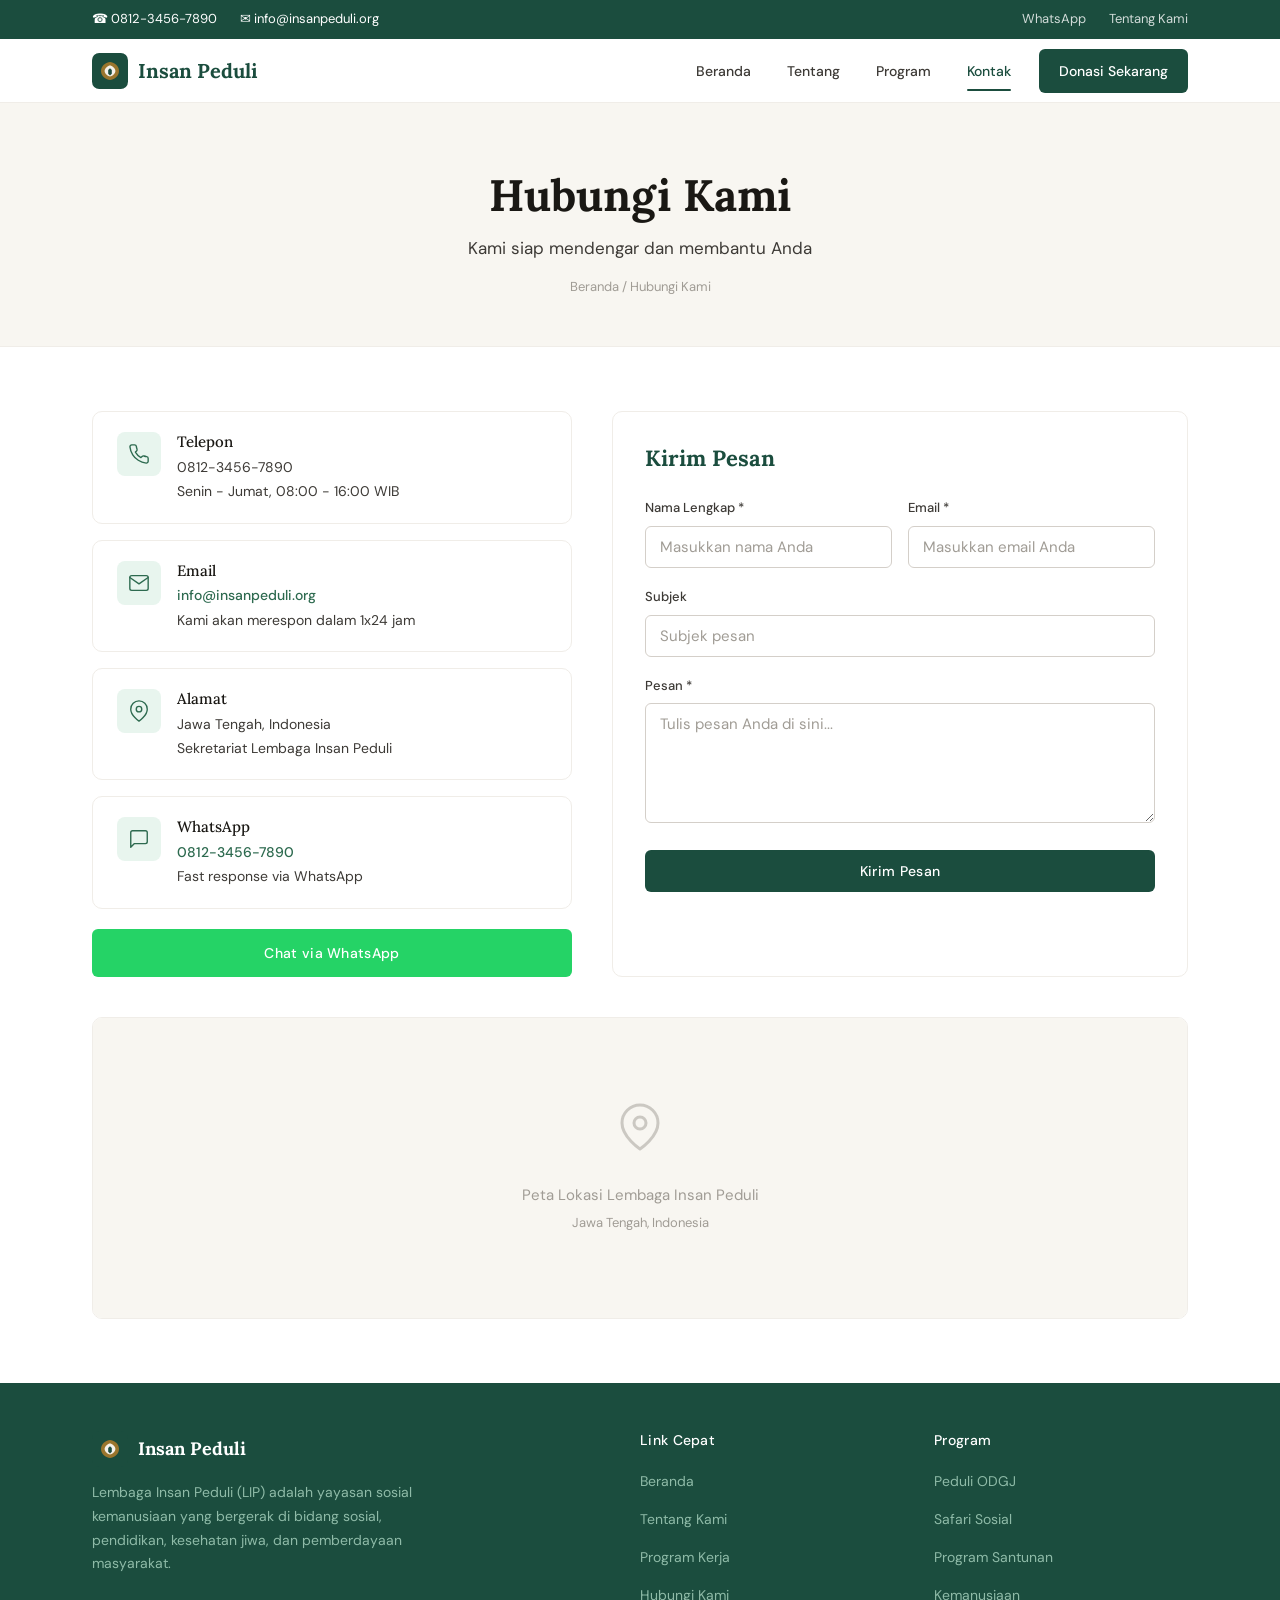
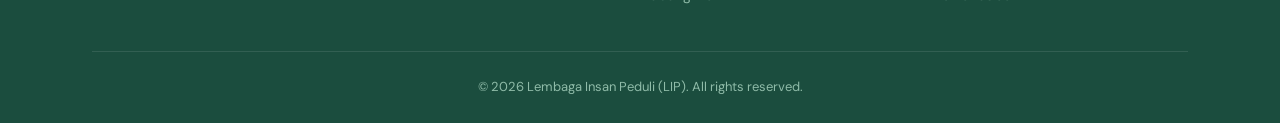
==== kontak.html @ aee99788 "first commit" ====
<!DOCTYPE html>
<html lang="id">
<head>
  <meta charset="UTF-8">
  <meta name="viewport" content="width=device-width, initial-scale=1.0">
  <meta name="description" content="Hubungi Lembaga Insan Peduli - Informasi kontak, alamat, dan form pesan">
  <title>Hubungi Kami | Lembaga Insan Peduli</title>
  <link rel="stylesheet" href="css/style.css">
</head>
<body>

  <div class="top-bar">
    <div class="container">
      <div class="top-bar-left">
        <span>&#9742; 0812-3456-7890</span>
        <span>&#9993; info@insanpeduli.org</span>
      </div>
      <div>
        <a href="https://wa.me/6281234567890" target="_blank">WhatsApp</a>
        <a href="tentang.html">Tentang Kami</a>
      </div>
    </div>
  </div>

  <header class="header">
    <div class="container">
      <a href="index.html" class="logo">
        <svg width="36" height="36" viewBox="0 0 40 40" fill="none">
          <rect width="40" height="40" rx="8" fill="#1B4D3E"/>
          <path d="M20 10C16 10 10 14 10 20C10 26 16 30 20 30C24 30 30 26 30 20C30 14 24 10 20 10Z" fill="#B07D2A" opacity="0.85"/>
          <path d="M20 14C18 14 14 17 14 20C14 23 18 26 20 26C22 26 26 23 26 20C26 17 22 14 20 14Z" fill="#FFFFFF" opacity="0.9"/>
          <path d="M18 19L20 17L22 19V23L20 25L18 23V19Z" fill="#1B4D3E"/>
        </svg>
        Insan Peduli
      </a>

      <button class="hamburger" aria-label="Menu navigasi">
        <span></span><span></span><span></span>
      </button>

      <nav class="nav">
        <a href="index.html">Beranda</a>
        <a href="tentang.html">Tentang</a>
        <a href="program.html">Program</a>
        <a href="kontak.html" class="active">Kontak</a>
        <a href="https://wa.me/6281234567890" target="_blank" class="btn-donate-nav btn-donate" data-phone="6281234567890">Donasi Sekarang</a>
      </nav>
    </div>
  </header>

  <section class="page-hero">
    <div class="container">
      <h1>Hubungi Kami</h1>
      <p>Kami siap mendengar dan membantu Anda</p>
      <div class="breadcrumb">
        <a href="index.html">Beranda</a> / Hubungi Kami
      </div>
    </div>
  </section>

  <section class="section">
    <div class="container">
      <div class="contact-grid">
        <div class="contact-info-cards fade-in">
          <div class="contact-info-item">
            <div class="ci-icon">
              <svg width="22" height="22" viewBox="0 0 24 24" stroke="#2D6A4F" stroke-width="1.5" fill="none" stroke-linecap="round" stroke-linejoin="round">
                <path d="M22 16.92v3a2 2 0 01-2.18 2 19.79 19.79 0 01-8.63-3.07 19.5 19.5 0 01-6-6 19.79 19.79 0 01-3.07-8.67A2 2 0 014.11 2h3a2 2 0 012 1.72 12.84 12.84 0 00.7 2.81 2 2 0 01-.45 2.11L8.09 9.91a16 16 0 006 6l1.27-1.27a2 2 0 012.11-.45 12.84 12.84 0 002.81.7A2 2 0 0122 16.92z"/>
              </svg>
            </div>
            <div>
              <h4>Telepon</h4>
              <p>0812-3456-7890</p>
              <p class="text-muted" style="margin-top:2px;">Senin - Jumat, 08:00 - 16:00 WIB</p>
            </div>
          </div>
          <div class="contact-info-item">
            <div class="ci-icon">
              <svg width="22" height="22" viewBox="0 0 24 24" stroke="#2D6A4F" stroke-width="1.5" fill="none" stroke-linecap="round" stroke-linejoin="round">
                <path d="M4 4h16c1.1 0 2 .9 2 2v12c0 1.1-.9 2-2 2H4c-1.1 0-2-.9-2-2V6c0-1.1.9-2 2-2z"/>
                <polyline points="22,6 12,13 2,6"/>
              </svg>
            </div>
            <div>
              <h4>Email</h4>
              <p><a href="mailto:info@insanpeduli.org">info@insanpeduli.org</a></p>
              <p class="text-muted" style="margin-top:2px;">Kami akan merespon dalam 1x24 jam</p>
            </div>
          </div>
          <div class="contact-info-item">
            <div class="ci-icon">
              <svg width="22" height="22" viewBox="0 0 24 24" stroke="#2D6A4F" stroke-width="1.5" fill="none" stroke-linecap="round" stroke-linejoin="round">
                <path d="M21 10c0 7-9 13-9 13s-9-6-9-13a9 9 0 0118 0z"/>
                <circle cx="12" cy="10" r="3"/>
              </svg>
            </div>
            <div>
              <h4>Alamat</h4>
              <p>Jawa Tengah, Indonesia</p>
              <p class="text-muted" style="margin-top:2px;">Sekretariat Lembaga Insan Peduli</p>
            </div>
          </div>
          <div class="contact-info-item">
            <div class="ci-icon">
              <svg width="22" height="22" viewBox="0 0 24 24" stroke="#2D6A4F" stroke-width="1.5" fill="none" stroke-linecap="round" stroke-linejoin="round">
                <path d="M21 15a2 2 0 01-2 2H7l-4 4V5a2 2 0 012-2h14a2 2 0 012 2z"/>
              </svg>
            </div>
            <div>
              <h4>WhatsApp</h4>
              <p><a href="https://wa.me/6281234567890" target="_blank">0812-3456-7890</a></p>
              <p class="text-muted" style="margin-top:2px;">Fast response via WhatsApp</p>
            </div>
          </div>
          <div style="margin-top:4px;">
            <a href="https://wa.me/6281234567890" target="_blank" class="btn btn-wa btn-donate" data-phone="6281234567890" style="display:flex;align-items:center;justify-content:center;gap:8px;">
              Chat via WhatsApp
            </a>
          </div>
        </div>

        <div class="contact-form-wrapper fade-in">
          <h3>Kirim Pesan</h3>
          <div class="form-success">Terima kasih! Pesan Anda telah terkirim. Kami akan menghubungi Anda segera.</div>
          <form id="contactForm">
            <div class="form-row">
              <div class="form-group">
                <label for="name">Nama Lengkap *</label>
                <input type="text" id="name" name="name" placeholder="Masukkan nama Anda" required>
              </div>
              <div class="form-group">
                <label for="email">Email *</label>
                <input type="email" id="email" name="email" placeholder="Masukkan email Anda" required>
              </div>
            </div>
            <div class="form-group">
              <label for="subject">Subjek</label>
              <input type="text" id="subject" name="subject" placeholder="Subjek pesan">
            </div>
            <div class="form-group">
              <label for="message">Pesan *</label>
              <textarea id="message" name="message" placeholder="Tulis pesan Anda di sini..." required></textarea>
            </div>
            <button type="submit" class="btn btn-primary" style="display:flex;align-items:center;justify-content:center;gap:8px;width:100%;">Kirim Pesan</button>
          </form>
        </div>
      </div>

      <div class="map-wrapper fade-in">
        <div class="map-placeholder">
          <div class="map-icon">
            <svg width="48" height="48" viewBox="0 0 24 24" stroke="#A09C95" stroke-width="1.5" fill="none" stroke-linecap="round" stroke-linejoin="round">
              <path d="M21 10c0 7-9 13-9 13s-9-6-9-13a9 9 0 0118 0z"/>
              <circle cx="12" cy="10" r="3"/>
            </svg>
          </div>
          <div>Peta Lokasi Lembaga Insan Peduli</div>
          <p class="text-muted" style="margin-top:4px;">Jawa Tengah, Indonesia</p>
        </div>
      </div>
    </div>
  </section>

  <footer class="footer">
    <div class="container">
      <div class="footer-grid">
        <div class="footer-brand">
          <div class="logo">
            <svg width="32" height="32" viewBox="0 0 40 40" fill="none">
              <rect width="40" height="40" rx="8" fill="#1B4D3E"/>
              <path d="M20 10C16 10 10 14 10 20C10 26 16 30 20 30C24 30 30 26 30 20C30 14 24 10 20 10Z" fill="#B07D2A" opacity="0.85"/>
              <path d="M20 14C18 14 14 17 14 20C14 23 18 26 20 26C22 26 26 23 26 20C26 17 22 14 20 14Z" fill="#FFFFFF" opacity="0.9"/>
              <path d="M18 19L20 17L22 19V23L20 25L18 23V19Z" fill="#1B4D3E"/>
            </svg>
            Insan Peduli
          </div>
          <p>Lembaga Insan Peduli (LIP) adalah yayasan sosial kemanusiaan yang bergerak di bidang sosial, pendidikan, kesehatan jiwa, dan pemberdayaan masyarakat.</p>
        </div>
        <div>
          <h4>Link Cepat</h4>
          <ul class="footer-links">
            <li><a href="index.html">Beranda</a></li>
            <li><a href="tentang.html">Tentang Kami</a></li>
            <li><a href="program.html">Program Kerja</a></li>
            <li><a href="kontak.html">Hubungi Kami</a></li>
          </ul>
        </div>
        <div>
          <h4>Program</h4>
          <ul class="footer-links">
            <li><a href="program.html">Peduli ODGJ</a></li>
            <li><a href="program.html#safari">Safari Sosial</a></li>
            <li><a href="program.html#santunan">Program Santunan</a></li>
            <li><a href="program.html#kemanusiaan">Kemanusiaan</a></li>
          </ul>
        </div>
      </div>
      <div class="footer-bottom">
        &copy; <span id="currentYear">2026</span> Lembaga Insan Peduli (LIP). All rights reserved.
      </div>
    </div>
  </footer>

  <script src="js/script.js"></script>
</body>
</html>
---- css/style.css ----
@import url('https://fonts.googleapis.com/css2?family=Lora:wght@400;700&family=DM+Sans:ital,wght@0,400;0,500;1,400&display=swap');

:root {
  --primary: #1B4D3E;
  --primary-hover: #153D31;
  --primary-light: #2D6A4F;
  --secondary: #B07D2A;
  --secondary-bg: #FDF3E0;
  --bg: #FFFFFF;
  --bg-alt: #F8F6F1;
  --border: #F0EDE8;
  --border-input: #D4CFC9;
  --text: #1A1814;
  --text-body: #3D3A36;
  --text-muted: #A09C95;
  --text-footer-muted: #8FBBA8;
  --shadow-hover: 0 4px 16px rgba(0,0,0,0.06);
  --shadow-nav: 0 1px 8px rgba(0,0,0,0.06);
  --radius: 6px;
  --radius-card: 10px;
  --transition: 0.2s ease;
  --font-heading: 'Lora', Georgia, serif;
  --font-body: 'DM Sans', -apple-system, BlinkMacSystemFont, 'Segoe UI', sans-serif;
  --container: 1160px;
}

*, *::before, *::after {
  margin: 0;
  padding: 0;
  box-sizing: border-box;
}

html {
  scroll-behavior: smooth;
}

body {
  font-family: var(--font-body);
  color: var(--text-body);
  background: var(--bg);
  line-height: 1.75;
  -webkit-font-smoothing: antialiased;
}

h1, h2, h3, h4 {
  font-family: var(--font-heading);
  color: var(--text);
  line-height: 1.3;
}

h1 { font-size: clamp(30px, 4vw, 44px); font-weight: 700; color: var(--text); }
h2 { font-size: clamp(24px, 3vw, 30px); font-weight: 700; color: var(--primary); }
h3 { font-size: clamp(17px, 1.6vw, 19px); font-weight: 400; color: var(--text); }
h4 { font-size: 16px; font-weight: 500; color: var(--text); }

p { font-size: 16px; color: var(--text-body); line-height: 1.75; }
small, .text-muted { font-size: 13px; color: var(--text-muted); }

a {
  color: var(--primary-light);
  text-decoration: none;
  transition: color var(--transition);
}
a:hover { color: var(--primary); }

img { max-width: 100%; height: auto; display: block; }

.container {
  width: 100%;
  max-width: var(--container);
  margin: 0 auto;
  padding: 0 32px;
}

.section {
  padding: 64px 0;
}

.section-header {
  text-align: center;
  margin-bottom: 48px;
}

.section-header h2 {
  margin-bottom: 12px;
}

.section-header p {
  max-width: 600px;
  margin: 0 auto;
  font-size: 16px;
  color: var(--text-body);
}

/* ============ TOP BAR ============ */
.top-bar {
  background: var(--primary);
  color: #fff;
  font-size: 13px;
  padding: 8px 0;
}

.top-bar .container {
  display: flex;
  justify-content: space-between;
  align-items: center;
}

.top-bar a {
  color: rgba(255,255,255,0.8);
  margin-left: 20px;
  font-size: 13px;
}

.top-bar a:hover { color: #fff; }

.top-bar .top-bar-left span {
  margin-right: 20px;
}

/* ============ HEADER / NAV ============ */
.header {
  background: var(--bg);
  border-bottom: 1px solid var(--border);
  position: sticky;
  top: 0;
  z-index: 1000;
  transition: box-shadow var(--transition);
  height: 64px;
}

.header.scrolled {
  box-shadow: var(--shadow-nav);
}

.header .container {
  display: flex;
  justify-content: space-between;
  align-items: center;
  height: 64px;
}

.logo {
  display: flex;
  align-items: center;
  gap: 10px;
  font-family: var(--font-heading);
  font-weight: 700;
  font-size: 20px;
  color: var(--primary);
}

.logo svg {
  width: 36px;
  height: 36px;
}

.nav {
  display: flex;
  align-items: center;
  gap: 4px;
}

.nav a {
  padding: 8px 16px;
  color: var(--text-body);
  font-family: var(--font-body);
  font-weight: 500;
  font-size: 14px;
  border-radius: var(--radius);
  transition: color var(--transition);
  position: relative;
}

.nav a:hover {
  color: var(--primary);
}

.nav a.active {
  color: var(--primary);
}

.nav a.active::after {
  content: '';
  position: absolute;
  bottom: 0;
  left: 16px;
  right: 16px;
  height: 2px;
  background: var(--primary);
  border-radius: 1px;
}

.btn-donate-nav {
  background: var(--primary) !important;
  color: #fff !important;
  padding: 10px 20px !important;
  border-radius: var(--radius) !important;
  font-weight: 500 !important;
  font-size: 14px !important;
  margin-left: 8px;
}

.btn-donate-nav:hover {
  background: var(--primary-hover) !important;
  color: #fff !important;
}

/* Hamburger */
.hamburger {
  display: none;
  flex-direction: column;
  gap: 5px;
  cursor: pointer;
  padding: 8px;
  background: none;
  border: none;
  min-width: 44px;
  min-height: 44px;
  align-items: center;
  justify-content: center;
}

.hamburger span {
  width: 22px;
  height: 2px;
  background: var(--text-body);
  border-radius: 2px;
  transition: var(--transition);
}

.hamburger.active span:nth-child(1) {
  transform: rotate(45deg) translate(5px, 5px);
}
.hamburger.active span:nth-child(2) {
  opacity: 0;
}
.hamburger.active span:nth-child(3) {
  transform: rotate(-45deg) translate(5px, -5px);
}

/* ============ BUTTONS ============ */
.btn {
  display: inline-flex;
  align-items: center;
  gap: 8px;
  padding: 12px 24px;
  border-radius: var(--radius);
  font-family: var(--font-body);
  font-weight: 500;
  font-size: 14px;
  letter-spacing: 0.3px;
  border: none;
  cursor: pointer;
  transition: background var(--transition), color var(--transition);
  text-decoration: none;
}

.btn-primary {
  background: var(--primary);
  color: #fff;
}

.btn-primary:hover {
  background: var(--primary-hover);
  color: #fff;
}

.btn-secondary {
  background: transparent;
  color: var(--primary);
  border: 1.5px solid var(--primary);
  padding: 11px 23px;
}

.btn-secondary:hover {
  background: #F0F7F4;
  color: var(--primary);
}

.btn-wa {
  background: #25D366;
  color: #fff;
}

.btn-wa:hover {
  background: #1da851;
  color: #fff;
}

/* ============ HERO ============ */
.hero {
  padding: 96px 0 64px;
  background: var(--bg-alt);
}

.hero .container {
  max-width: 780px;
  margin: 0 auto;
  padding: 0 32px;
}

.hero h1 {
  margin-bottom: 20px;
  line-height: 1.2;
}

.hero h1 span {
  color: var(--primary);
}

.hero p {
  font-size: 17px;
  color: var(--text-body);
  margin-bottom: 32px;
  max-width: 600px;
  line-height: 1.8;
}

.hero-cta {
  display: flex;
  gap: 16px;
  flex-wrap: wrap;
  margin-bottom: 48px;
}

.hero-stats {
  display: flex;
  gap: 40px;
}

.hero-stats .stat-item {
  text-align: left;
}

.hero-stats .stat-number {
  font-family: var(--font-heading);
  font-size: 32px;
  font-weight: 700;
  color: var(--primary);
  display: block;
  line-height: 1.2;
}

.hero-stats .stat-label {
  font-size: 13px;
  color: var(--text-muted);
  font-weight: 400;
}

@media (prefers-reduced-motion: reduce) {
  *, *::before, *::after {
    animation-duration: 0.01ms !important;
    transition-duration: 0.01ms !important;
  }
}

/* ============ PROGRAM HIGHLIGHTS ============ */
.programs-grid {
  display: grid;
  grid-template-columns: repeat(3, 1fr);
  gap: 24px;
}

.program-card {
  background: var(--bg);
  border-radius: var(--radius-card);
  padding: 24px 24px 20px;
  box-shadow: none;
  border: 1px solid var(--border);
  transition: transform var(--transition), box-shadow var(--transition);
}

.program-card:hover {
  transform: translateY(-2px);
  box-shadow: var(--shadow-hover);
}

.program-card .card-icon {
  width: 44px;
  height: 44px;
  background: #E8F5EE;
  border-radius: 8px;
  display: flex;
  align-items: center;
  justify-content: center;
  font-size: 22px;
  margin-bottom: 16px;
  color: var(--primary-light);
}

.program-card h3 {
  margin-bottom: 8px;
}

.program-card p {
  font-size: 14px;
  color: var(--text-body);
  line-height: 1.7;
}

.program-card .card-badge {
  display: inline-block;
  background: var(--primary);
  color: #fff;
  font-family: var(--font-body);
  font-weight: 500;
  font-size: 10px;
  text-transform: uppercase;
  letter-spacing: 0.6px;
  padding: 3px 10px;
  border-radius: 100px;
  margin-bottom: 12px;
}

.program-card .card-tag {
  display: inline-block;
  font-size: 12px;
  color: var(--text-muted);
  margin-top: 12px;
  font-weight: 400;
}

.program-card.featured {
  border: 2px solid var(--primary);
}

/* ============ VALUES ============ */
.values-section {
  background: var(--primary);
}

.values-section .section-header h2 {
  color: #fff;
}

.values-section .section-header p {
  color: rgba(255,255,255,0.75);
}

.values-grid {
  display: grid;
  grid-template-columns: repeat(5, 1fr);
  gap: 20px;
}

.value-item {
  background: rgba(255,255,255,0.08);
  border-radius: var(--radius-card);
  padding: 28px 20px;
  text-align: center;
  border: 1px solid rgba(255,255,255,0.1);
  transition: background var(--transition);
}

.value-item:hover {
  background: rgba(255,255,255,0.12);
}

.value-item .value-icon {
  width: 44px;
  height: 44px;
  background: rgba(255,255,255,0.12);
  border-radius: 50%;
  display: flex;
  align-items: center;
  justify-content: center;
  font-size: 20px;
  margin: 0 auto 14px;
  color: #fff;
}

.value-item h4 {
  font-size: 16px;
  margin-bottom: 8px;
  color: #fff;
  font-family: var(--font-heading);
  font-weight: 400;
}

.value-item p {
  font-size: 13px;
  color: rgba(255,255,255,0.7);
  line-height: 1.6;
}

/* ============ CTA BANNER ============ */
.cta-section {
  background: var(--secondary-bg);
}

.cta-banner {
  text-align: center;
  max-width: 700px;
  margin: 0 auto;
}

.cta-banner h2 {
  margin-bottom: 12px;
}

.cta-banner p {
  color: var(--text-body);
  max-width: 560px;
  margin: 0 auto 28px;
  font-size: 16px;
}

.cta-banner .btn {
  margin: 4px;
}

/* ============ FOOTER ============ */
.footer {
  background: var(--primary);
  padding: 48px 0 24px;
}

.footer-grid {
  display: grid;
  grid-template-columns: 2fr 1fr 1fr;
  gap: 40px;
  padding-bottom: 32px;
  border-bottom: 1px solid rgba(255,255,255,0.1);
}

.footer-brand .logo {
  color: #fff;
  font-size: 18px;
  margin-bottom: 14px;
}

.footer-brand p {
  font-size: 14px;
  line-height: 1.7;
  color: var(--text-footer-muted);
  max-width: 360px;
}

.footer h4 {
  color: #fff;
  font-size: 14px;
  margin-bottom: 18px;
  letter-spacing: 0.3px;
  font-family: var(--font-body);
  font-weight: 500;
}

.footer-links {
  list-style: none;
}

.footer-links li {
  margin-bottom: 10px;
}

.footer-links a {
  color: var(--text-footer-muted);
  font-size: 14px;
}

.footer-links a:hover {
  color: #fff;
}

.footer-contact p {
  font-size: 14px;
  margin-bottom: 8px;
  display: flex;
  align-items: flex-start;
  gap: 8px;
  color: var(--text-footer-muted);
}

.footer-contact .contact-label {
  min-width: 70px;
  color: rgba(255,255,255,0.7);
}

.footer-bottom {
  padding: 24px 0 0;
  text-align: center;
  font-size: 13px;
  color: var(--text-footer-muted);
}

/* ============ PAGE HERO (Inner Pages) ============ */
.page-hero {
  background: var(--bg-alt);
  padding: 64px 0 48px;
  text-align: center;
  border-bottom: 1px solid var(--border);
}

.page-hero h1 {
  margin-bottom: 10px;
  color: var(--text);
}

.page-hero p {
  color: var(--text-body);
  font-size: 17px;
  max-width: 500px;
  margin: 0 auto;
}

.page-hero .breadcrumb {
  font-size: 13px;
  color: var(--text-muted);
  margin-top: 12px;
}

.page-hero .breadcrumb a {
  color: var(--text-muted);
}

.page-hero .breadcrumb a:hover {
  color: var(--primary);
}

/* ============ ABOUT PAGE ============ */
.about-intro {
  display: grid;
  grid-template-columns: 1fr 1fr;
  gap: 50px;
  align-items: center;
}

.about-intro-content h2 {
  margin-bottom: 16px;
}

.about-intro-content p {
  color: var(--text-body);
  margin-bottom: 16px;
  line-height: 1.8;
  font-size: 16px;
}

.about-intro-image {
  border-radius: var(--radius-card);
  overflow: hidden;
  background: var(--bg-alt);
  border: 1px solid var(--border);
  aspect-ratio: 4/3;
  display: flex;
  align-items: center;
  justify-content: center;
  color: var(--primary);
}

/* Vision Mission */
.visi-misi {
  display: grid;
  grid-template-columns: 1fr 1fr;
  gap: 24px;
}

.visi-box, .misi-box {
  background: var(--bg);
  border-radius: var(--radius-card);
  padding: 32px;
  border: 1px solid var(--border);
}

.visi-box h3, .misi-box h3 {
  margin-bottom: 16px;
  display: flex;
  align-items: center;
  gap: 10px;
  font-size: 20px;
  font-weight: 700;
  color: var(--primary);
}

.visi-box p {
  font-size: 17px;
  font-style: italic;
  color: var(--text-body);
  line-height: 1.8;
}

.misi-box ul {
  list-style: none;
  padding: 0;
}

.misi-box ul li {
  padding: 8px 0;
  color: var(--text-body);
  display: flex;
  gap: 10px;
  align-items: flex-start;
  font-size: 15px;
}

.misi-box ul li::before {
  content: '';
  width: 6px;
  height: 6px;
  background: var(--primary-light);
  border-radius: 50%;
  flex-shrink: 0;
  margin-top: 10px;
}

/* Structure Table */
.structure-table-wrapper {
  overflow-x: auto;
  background: var(--bg);
  border-radius: var(--radius-card);
  border: 1px solid var(--border);
}

.structure-table {
  width: 100%;
  border-collapse: collapse;
}

.structure-table th {
  background: var(--primary);
  color: #fff;
  padding: 12px 20px;
  text-align: left;
  font-weight: 500;
  font-size: 14px;
  font-family: var(--font-body);
}

.structure-table td {
  padding: 12px 20px;
  border-bottom: 1px solid var(--border);
  color: var(--text-body);
  font-size: 15px;
}

.structure-table tr:last-child td {
  border-bottom: none;
}

.structure-table tr:hover td {
  background: var(--bg-alt);
}

/* ============ PROGRAMS PAGE ============ */
.program-detail-card {
  background: var(--bg);
  border-radius: var(--radius-card);
  overflow: hidden;
  border: 1px solid var(--border);
  margin-bottom: 24px;
  display: grid;
  grid-template-columns: 1fr 2fr;
  transition: transform var(--transition), box-shadow var(--transition);
}

.program-detail-card:hover {
  transform: translateY(-2px);
  box-shadow: var(--shadow-hover);
}

.program-detail-card .pd-icon {
  background: var(--bg-alt);
  display: flex;
  flex-direction: column;
  align-items: center;
  justify-content: center;
  color: var(--primary);
  padding: 32px;
  text-align: center;
  min-height: 200px;
  border-right: 1px solid var(--border);
}

.program-detail-card .pd-icon .pd-emoji {
  font-size: 36px;
  margin-bottom: 10px;
}

.program-detail-card .pd-icon .pd-label {
  font-size: 11px;
  text-transform: uppercase;
  letter-spacing: 0.8px;
  color: var(--text-muted);
  font-family: var(--font-body);
  font-weight: 500;
}

.program-detail-card .pd-body {
  padding: 28px 28px 24px;
}

.program-detail-card .pd-body h3 {
  margin-bottom: 8px;
  font-size: 20px;
  font-weight: 700;
  color: var(--text);
}

.program-detail-card .pd-body .pd-badge {
  display: inline-block;
  background: var(--secondary-bg);
  color: #8A5E1A;
  font-family: var(--font-body);
  font-weight: 500;
  font-size: 11px;
  text-transform: uppercase;
  letter-spacing: 0.6px;
  padding: 4px 12px;
  border-radius: 100px;
  margin-bottom: 12px;
}

.program-detail-card .pd-body p {
  color: var(--text-body);
  font-size: 15px;
  line-height: 1.8;
  margin-bottom: 12px;
}

.program-detail-card .pd-body .pd-details {
  display: grid;
  grid-template-columns: 1fr 1fr;
  gap: 6px;
  margin-top: 16px;
  padding-top: 16px;
  border-top: 1px solid var(--border);
}

.program-detail-card .pd-body .pd-details span {
  font-size: 13px;
  color: var(--text-muted);
  display: flex;
  align-items: center;
  gap: 6px;
}

.program-detail-card .pd-body .pd-details strong {
  color: var(--text-body);
  font-weight: 500;
}

/* ============ CONTACT PAGE ============ */
.contact-grid {
  display: grid;
  grid-template-columns: 1fr 1.2fr;
  gap: 40px;
}

.contact-info-cards {
  display: flex;
  flex-direction: column;
  gap: 16px;
}

.contact-info-item {
  background: var(--bg);
  border-radius: var(--radius-card);
  padding: 20px 24px;
  border: 1px solid var(--border);
  display: flex;
  align-items: flex-start;
  gap: 16px;
  transition: background var(--transition);
}

.contact-info-item:hover {
  background: var(--bg-alt);
}

.contact-info-item .ci-icon {
  width: 44px;
  height: 44px;
  background: #E8F5EE;
  border-radius: 8px;
  display: flex;
  align-items: center;
  justify-content: center;
  font-size: 20px;
  flex-shrink: 0;
  color: var(--primary-light);
}

.contact-info-item h4 {
  font-size: 15px;
  margin-bottom: 4px;
}

.contact-info-item p {
  color: var(--text-body);
  font-size: 14px;
  line-height: 1.6;
}

.contact-info-item a {
  color: var(--primary-light);
  font-weight: 500;
}

.contact-form-wrapper {
  background: var(--bg);
  border-radius: var(--radius-card);
  padding: 32px;
  border: 1px solid var(--border);
}

.contact-form-wrapper h3 {
  margin-bottom: 24px;
  font-size: 22px;
  color: var(--primary);
  font-weight: 700;
}

.form-group {
  margin-bottom: 18px;
}

.form-group label {
  display: block;
  font-size: 13px;
  font-weight: 500;
  margin-bottom: 6px;
  color: var(--text-body);
  font-family: var(--font-body);
}

.form-group input,
.form-group textarea,
.form-group select {
  width: 100%;
  padding: 10px 14px;
  border: 1px solid var(--border-input);
  border-radius: var(--radius);
  font-family: var(--font-body);
  font-size: 15px;
  color: var(--text);
  background: var(--bg);
  transition: border-color var(--transition), box-shadow var(--transition);
  outline: none;
}

.form-group input:focus,
.form-group textarea:focus,
.form-group select:focus {
  border-color: var(--primary-light);
  box-shadow: 0 0 0 3px rgba(45, 106, 79, 0.12);
}

.form-group input::placeholder,
.form-group textarea::placeholder {
  color: var(--text-muted);
}

.form-group textarea {
  min-height: 120px;
  resize: vertical;
}

.form-row {
  display: grid;
  grid-template-columns: 1fr 1fr;
  gap: 16px;
}

/* Map */
.map-wrapper {
  border-radius: var(--radius-card);
  overflow: hidden;
  border: 1px solid var(--border);
  margin-top: 40px;
}

.map-placeholder {
  height: 300px;
  background: var(--bg-alt);
  display: flex;
  flex-direction: column;
  align-items: center;
  justify-content: center;
  color: var(--text-muted);
  font-size: 15px;
}

.map-placeholder .map-icon {
  font-size: 40px;
  margin-bottom: 10px;
  opacity: 0.5;
}

/* ============ RESPONSIVE ============ */
@media (max-width: 1023px) {
  .values-grid {
    grid-template-columns: repeat(3, 1fr);
  }
  .programs-grid {
    grid-template-columns: repeat(2, 1fr);
  }
  .program-detail-card {
    grid-template-columns: 1fr;
  }
  .program-detail-card .pd-icon {
    min-height: 140px;
    padding: 24px;
    border-right: none;
    border-bottom: 1px solid var(--border);
  }
}

@media (max-width: 639px) {
  .container {
    padding: 0 20px;
  }

  .section {
    padding: 40px 0;
  }

  .section-header {
    margin-bottom: 32px;
  }

  .header {
    height: 56px;
  }

  .header .container {
    height: 56px;
  }

  .hamburger {
    display: flex;
  }

  .nav {
    position: fixed;
    top: 56px;
    left: 0;
    right: 0;
    background: var(--bg);
    flex-direction: column;
    padding: 16px;
    border-bottom: 1px solid var(--border);
    box-shadow: var(--shadow-nav);
    transform: translateY(-110%);
    opacity: 0;
    pointer-events: none;
    transition: transform var(--transition), opacity var(--transition);
    gap: 2px;
  }

  .nav.open {
    transform: translateY(0);
    opacity: 1;
    pointer-events: all;
  }

  .nav a {
    width: 100%;
    padding: 12px 16px;
    min-height: 44px;
    display: flex;
    align-items: center;
  }

  .nav a.active::after {
    display: none;
  }

  .btn-donate-nav {
    margin-left: 0;
    margin-top: 8px;
    text-align: center;
    justify-content: center;
  }

  .hero {
    padding: 48px 0 40px;
  }

  .hero .container {
    padding: 0 20px;
  }

  .hero h1 {
    font-size: 30px;
  }

  .hero p {
    font-size: 15px;
  }

  .hero-cta {
    flex-direction: column;
    gap: 12px;
  }

  .hero-cta .btn {
    width: 100%;
    justify-content: center;
  }

  .hero-stats {
    gap: 24px;
    flex-wrap: wrap;
  }

  .hero-stats .stat-number {
    font-size: 26px;
  }

  .values-grid {
    grid-template-columns: repeat(2, 1fr);
  }

  .programs-grid {
    grid-template-columns: 1fr;
  }

  .about-intro {
    grid-template-columns: 1fr;
    gap: 24px;
  }

  .visi-misi {
    grid-template-columns: 1fr;
  }

  .contact-grid {
    grid-template-columns: 1fr;
  }

  .form-row {
    grid-template-columns: 1fr;
  }

  .footer-grid {
    grid-template-columns: 1fr;
    gap: 32px;
  }

  .cta-banner .btn {
    width: 100%;
    justify-content: center;
  }

  .page-hero {
    padding: 40px 0 32px;
  }

  .program-detail-card .pd-body {
    padding: 20px;
  }

  .program-detail-card .pd-body .pd-details {
    grid-template-columns: 1fr;
  }

  .contact-form-wrapper {
    padding: 24px 20px;
  }

  .contact-info-item {
    padding: 16px 20px;
  }
}

@media (max-width: 420px) {
  .hero-cta .btn {
    width: 100%;
    justify-content: center;
  }

  .values-grid {
    grid-template-columns: 1fr;
  }

  .btn {
    width: 100%;
    justify-content: center;
  }
}

/* ============ ANIMATIONS ============ */
.fade-in {
  opacity: 0;
  transform: translateY(12px);
  transition: opacity 0.4s ease, transform 0.4s ease;
}

.fade-in.visible {
  opacity: 1;
  transform: translateY(0);
}

/* ============ SUCCESS MESSAGE ============ */
.form-success {
  display: none;
  background: #E8F5EE;
  color: var(--primary);
  padding: 14px 18px;
  border-radius: var(--radius);
  margin-bottom: 20px;
  font-size: 14px;
  border: 1px solid rgba(27, 77, 62, 0.15);
}

.form-success.show {
  display: block;
}
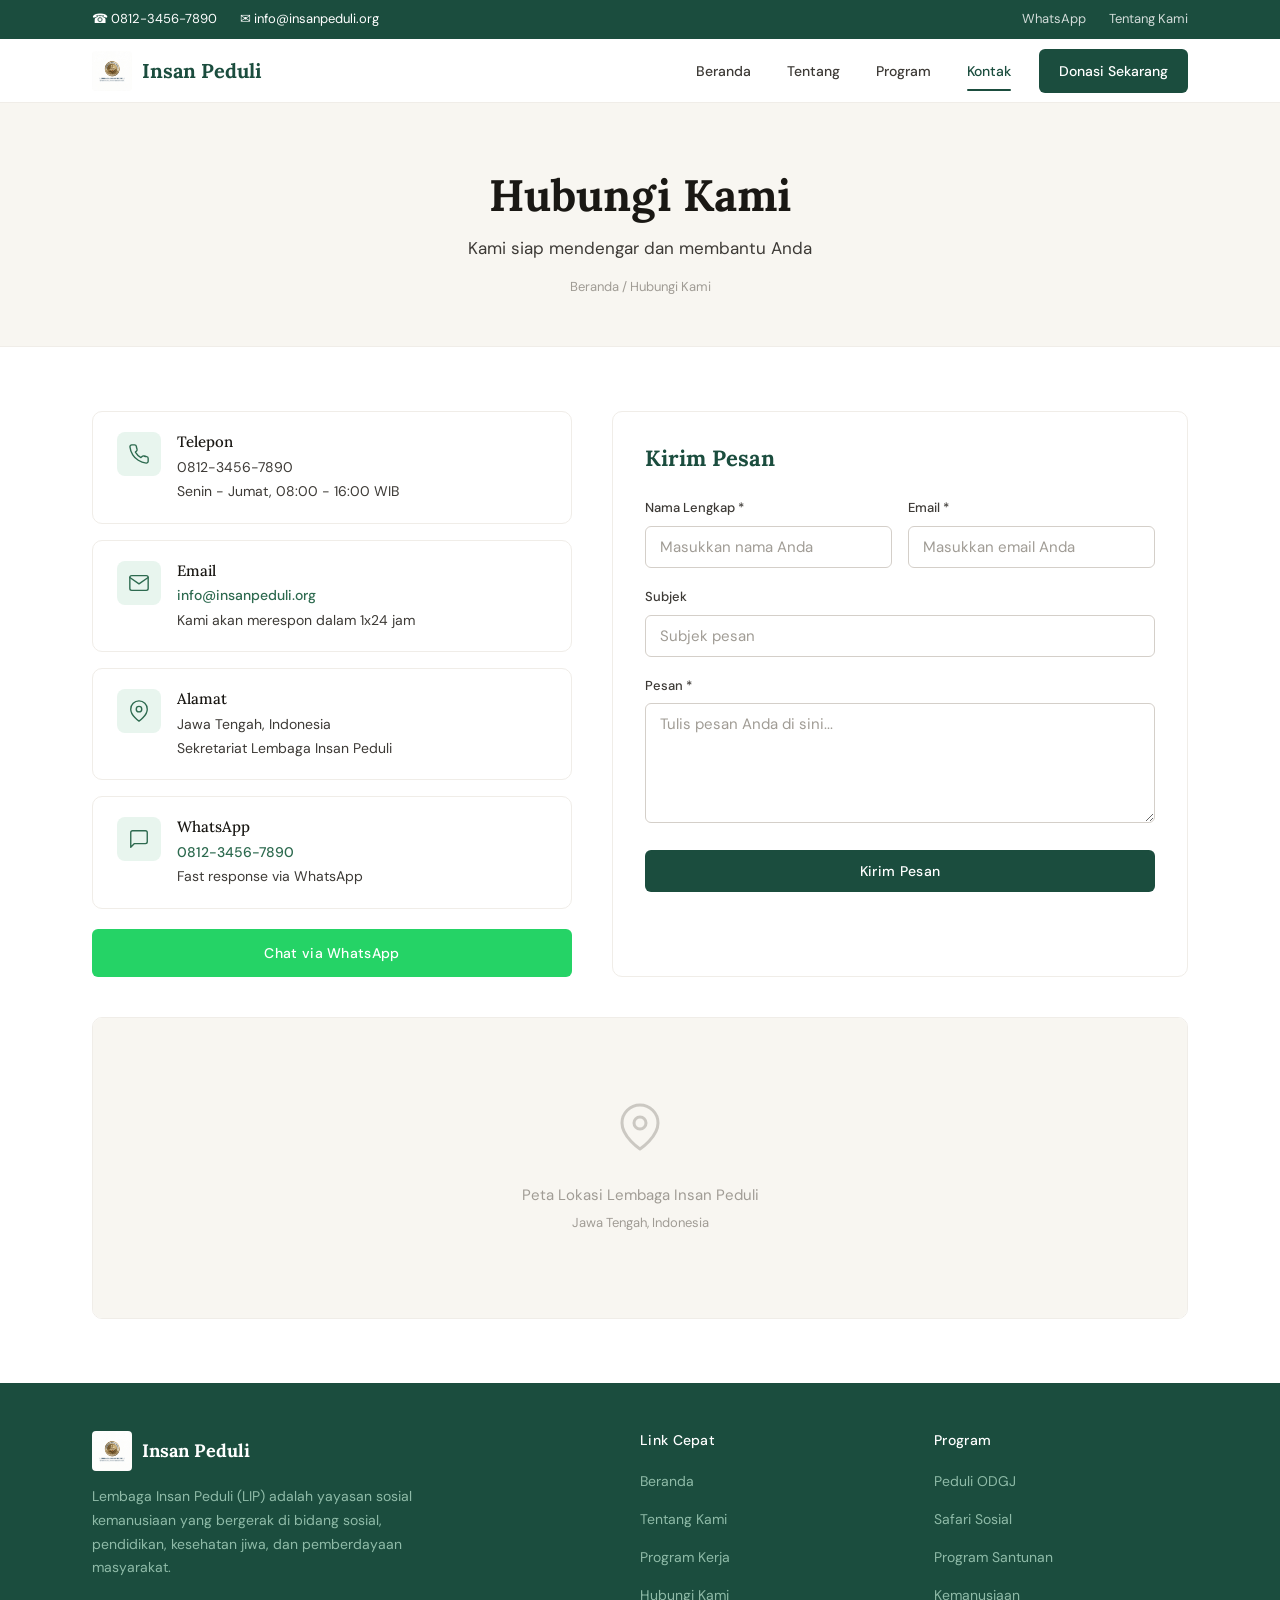
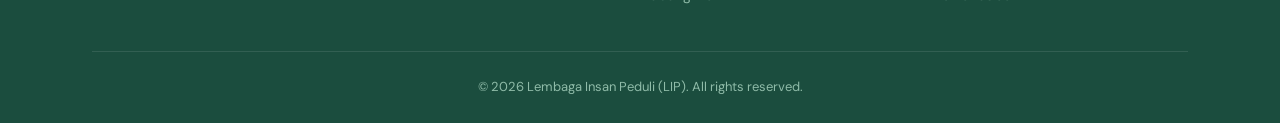
==== commit 7472dcc6: "up" ====
--- a/kontak.html
+++ b/kontak.html
@@ -25,12 +25,7 @@
   <header class="header">
     <div class="container">
       <a href="index.html" class="logo">
-        <svg width="36" height="36" viewBox="0 0 40 40" fill="none">
-          <rect width="40" height="40" rx="8" fill="#1B4D3E"/>
-          <path d="M20 10C16 10 10 14 10 20C10 26 16 30 20 30C24 30 30 26 30 20C30 14 24 10 20 10Z" fill="#B07D2A" opacity="0.85"/>
-          <path d="M20 14C18 14 14 17 14 20C14 23 18 26 20 26C22 26 26 23 26 20C26 17 22 14 20 14Z" fill="#FFFFFF" opacity="0.9"/>
-          <path d="M18 19L20 17L22 19V23L20 25L18 23V19Z" fill="#1B4D3E"/>
-        </svg>
+        <img src="images/Logo/logo.jpg" alt="Logo Lembaga Insan Peduli">
         Insan Peduli
       </a>
 
@@ -166,12 +161,7 @@
       <div class="footer-grid">
         <div class="footer-brand">
           <div class="logo">
-            <svg width="32" height="32" viewBox="0 0 40 40" fill="none">
-              <rect width="40" height="40" rx="8" fill="#1B4D3E"/>
-              <path d="M20 10C16 10 10 14 10 20C10 26 16 30 20 30C24 30 30 26 30 20C30 14 24 10 20 10Z" fill="#B07D2A" opacity="0.85"/>
-              <path d="M20 14C18 14 14 17 14 20C14 23 18 26 20 26C22 26 26 23 26 20C26 17 22 14 20 14Z" fill="#FFFFFF" opacity="0.9"/>
-              <path d="M18 19L20 17L22 19V23L20 25L18 23V19Z" fill="#1B4D3E"/>
-            </svg>
+            <img src="images/Logo/logo.jpg" alt="Logo Lembaga Insan Peduli">
             Insan Peduli
           </div>
           <p>Lembaga Insan Peduli (LIP) adalah yayasan sosial kemanusiaan yang bergerak di bidang sosial, pendidikan, kesehatan jiwa, dan pemberdayaan masyarakat.</p>
--- a/css/style.css
+++ b/css/style.css
@@ -155,6 +155,12 @@
   height: 36px;
 }
 
+.logo img {
+  height: 40px;
+  width: auto;
+  border-radius: 4px;
+}
+
 .nav {
   display: flex;
   align-items: center;
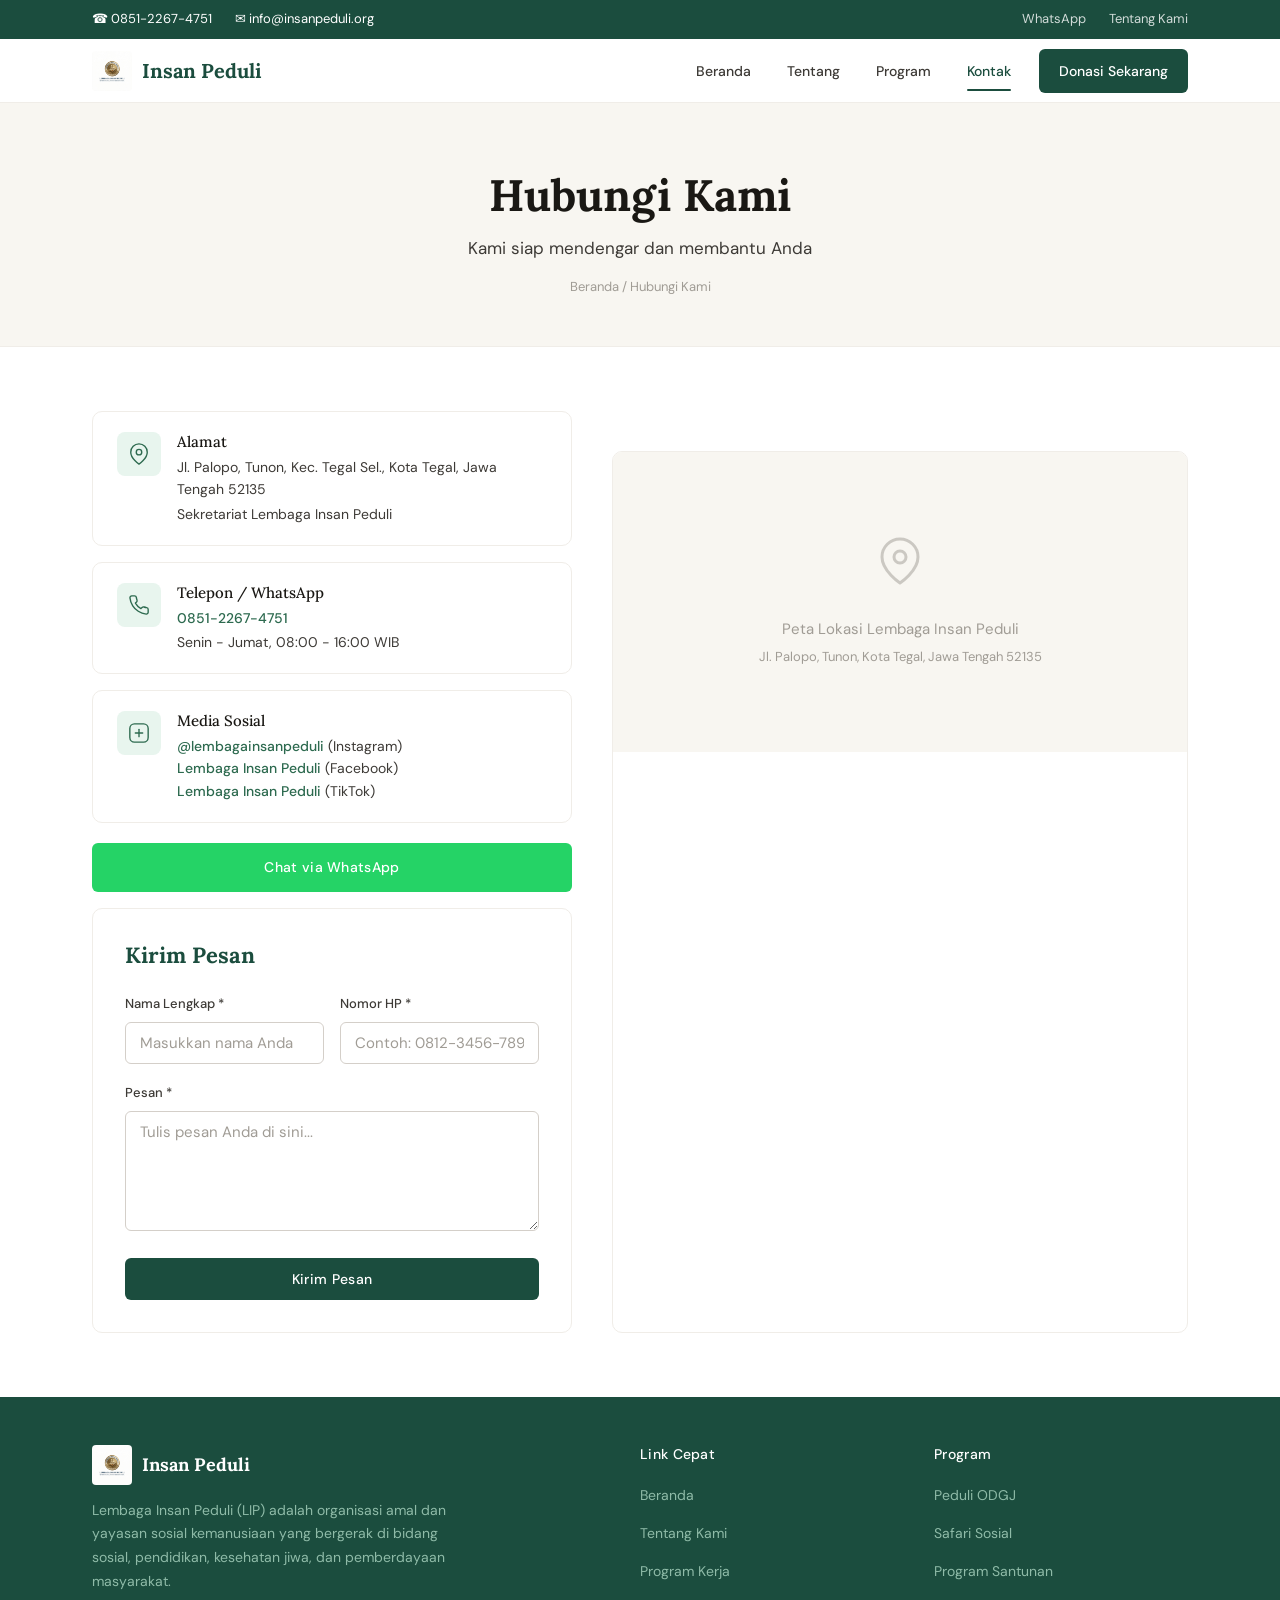
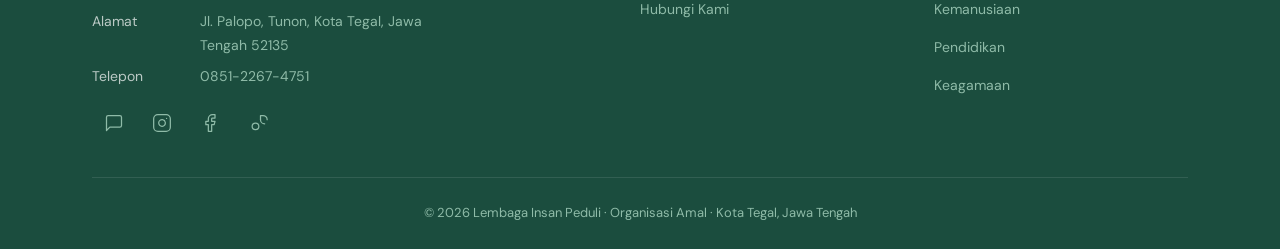
==== commit cf78056b: "up" ====
--- a/kontak.html
+++ b/kontak.html
@@ -12,11 +12,11 @@
   <div class="top-bar">
     <div class="container">
       <div class="top-bar-left">
-        <span>&#9742; 0812-3456-7890</span>
+        <span>&#9742; 0851-2267-4751</span>
         <span>&#9993; info@insanpeduli.org</span>
       </div>
       <div>
-        <a href="https://wa.me/6281234567890" target="_blank">WhatsApp</a>
+        <a href="https://wa.me/6285122674751" target="_blank">WhatsApp</a>
         <a href="tentang.html">Tentang Kami</a>
       </div>
     </div>
@@ -38,7 +38,7 @@
         <a href="tentang.html">Tentang</a>
         <a href="program.html">Program</a>
         <a href="kontak.html" class="active">Kontak</a>
-        <a href="https://wa.me/6281234567890" target="_blank" class="btn-donate-nav btn-donate" data-phone="6281234567890">Donasi Sekarang</a>
+        <a href="https://wa.me/6285122674751" target="_blank" class="btn-donate-nav btn-donate" data-phone="6285122674751">Donasi Sekarang</a>
       </nav>
     </div>
   </header>
@@ -60,58 +60,47 @@
           <div class="contact-info-item">
             <div class="ci-icon">
               <svg width="22" height="22" viewBox="0 0 24 24" stroke="#2D6A4F" stroke-width="1.5" fill="none" stroke-linecap="round" stroke-linejoin="round">
-                <path d="M22 16.92v3a2 2 0 01-2.18 2 19.79 19.79 0 01-8.63-3.07 19.5 19.5 0 01-6-6 19.79 19.79 0 01-3.07-8.67A2 2 0 014.11 2h3a2 2 0 012 1.72 12.84 12.84 0 00.7 2.81 2 2 0 01-.45 2.11L8.09 9.91a16 16 0 006 6l1.27-1.27a2 2 0 012.11-.45 12.84 12.84 0 002.81.7A2 2 0 0122 16.92z"/>
+                <path d="M21 10c0 7-9 13-9 13s-9-6-9-13a9 9 0 0118 0z"/>
+                <circle cx="12" cy="10" r="3"/>
               </svg>
             </div>
             <div>
-              <h4>Telepon</h4>
-              <p>0812-3456-7890</p>
-              <p class="text-muted" style="margin-top:2px;">Senin - Jumat, 08:00 - 16:00 WIB</p>
+              <h4>Alamat</h4>
+              <p>Jl. Palopo, Tunon, Kec. Tegal Sel., Kota Tegal, Jawa Tengah 52135</p>
+              <p class="text-muted" style="margin-top:2px;">Sekretariat Lembaga Insan Peduli</p>
             </div>
           </div>
           <div class="contact-info-item">
             <div class="ci-icon">
               <svg width="22" height="22" viewBox="0 0 24 24" stroke="#2D6A4F" stroke-width="1.5" fill="none" stroke-linecap="round" stroke-linejoin="round">
-                <path d="M4 4h16c1.1 0 2 .9 2 2v12c0 1.1-.9 2-2 2H4c-1.1 0-2-.9-2-2V6c0-1.1.9-2 2-2z"/>
-                <polyline points="22,6 12,13 2,6"/>
+                <path d="M22 16.92v3a2 2 0 01-2.18 2 19.79 19.79 0 01-8.63-3.07 19.5 19.5 0 01-6-6 19.79 19.79 0 01-3.07-8.67A2 2 0 014.11 2h3a2 2 0 012 1.72 12.84 12.84 0 00.7 2.81 2 2 0 01-.45 2.11L8.09 9.91a16 16 0 006 6l1.27-1.27a2 2 0 012.11-.45 12.84 12.84 0 002.81.7A2 2 0 0122 16.92z"/>
               </svg>
             </div>
             <div>
-              <h4>Email</h4>
-              <p><a href="mailto:info@insanpeduli.org">info@insanpeduli.org</a></p>
-              <p class="text-muted" style="margin-top:2px;">Kami akan merespon dalam 1x24 jam</p>
+              <h4>Telepon / WhatsApp</h4>
+              <p><a href="https://wa.me/6285122674751" target="_blank">0851-2267-4751</a></p>
+              <p class="text-muted" style="margin-top:2px;">Senin - Jumat, 08:00 - 16:00 WIB</p>
             </div>
           </div>
           <div class="contact-info-item">
             <div class="ci-icon">
               <svg width="22" height="22" viewBox="0 0 24 24" stroke="#2D6A4F" stroke-width="1.5" fill="none" stroke-linecap="round" stroke-linejoin="round">
-                <path d="M21 10c0 7-9 13-9 13s-9-6-9-13a9 9 0 0118 0z"/>
-                <circle cx="12" cy="10" r="3"/>
+                <path d="M17 2H7a5 5 0 00-5 5v10a5 5 0 005 5h10a5 5 0 005-5V7a5 5 0 00-5-5z"/>
+                <line x1="12" y1="16" x2="12" y2="8"/>
+                <line x1="8" y1="12" x2="16" y2="12"/>
               </svg>
             </div>
             <div>
-              <h4>Alamat</h4>
-              <p>Jawa Tengah, Indonesia</p>
-              <p class="text-muted" style="margin-top:2px;">Sekretariat Lembaga Insan Peduli</p>
-            </div>
-          </div>
-          <div class="contact-info-item">
-            <div class="ci-icon">
-              <svg width="22" height="22" viewBox="0 0 24 24" stroke="#2D6A4F" stroke-width="1.5" fill="none" stroke-linecap="round" stroke-linejoin="round">
-                <path d="M21 15a2 2 0 01-2 2H7l-4 4V5a2 2 0 012-2h14a2 2 0 012 2z"/>
-              </svg>
-            </div>
-            <div>
-              <h4>WhatsApp</h4>
-              <p><a href="https://wa.me/6281234567890" target="_blank">0812-3456-7890</a></p>
-              <p class="text-muted" style="margin-top:2px;">Fast response via WhatsApp</p>
+              <h4>Media Sosial</h4>
+              <p><a href="https://instagram.com/lembagainsanpeduli" target="_blank">@lembagainsanpeduli</a> (Instagram)</p>
+              <p><a href="https://facebook.com/LembagaInsanPeduli" target="_blank">Lembaga Insan Peduli</a> (Facebook)</p>
+              <p><a href="https://tiktok.com/@LembagaInsanPeduli" target="_blank">Lembaga Insan Peduli</a> (TikTok)</p>
             </div>
           </div>
           <div style="margin-top:4px;">
-            <a href="https://wa.me/6281234567890" target="_blank" class="btn btn-wa btn-donate" data-phone="6281234567890" style="display:flex;align-items:center;justify-content:center;gap:8px;">
+            <a href="https://wa.me/6285122674751" target="_blank" class="btn btn-wa btn-donate" data-phone="6285122674751" style="display:flex;align-items:center;justify-content:center;gap:8px;">
               Chat via WhatsApp
             </a>
-          </div>
         </div>
 
         <div class="contact-form-wrapper fade-in">
@@ -124,13 +113,9 @@
                 <input type="text" id="name" name="name" placeholder="Masukkan nama Anda" required>
               </div>
               <div class="form-group">
-                <label for="email">Email *</label>
-                <input type="email" id="email" name="email" placeholder="Masukkan email Anda" required>
+                <label for="phone">Nomor HP *</label>
+                <input type="tel" id="phone" name="phone" placeholder="Contoh: 0812-3456-7890" required>
               </div>
-            </div>
-            <div class="form-group">
-              <label for="subject">Subjek</label>
-              <input type="text" id="subject" name="subject" placeholder="Subjek pesan">
             </div>
             <div class="form-group">
               <label for="message">Pesan *</label>
@@ -150,7 +135,7 @@
             </svg>
           </div>
           <div>Peta Lokasi Lembaga Insan Peduli</div>
-          <p class="text-muted" style="margin-top:4px;">Jawa Tengah, Indonesia</p>
+          <p class="text-muted" style="margin-top:4px;">Jl. Palopo, Tunon, Kota Tegal, Jawa Tengah 52135</p>
         </div>
       </div>
     </div>
@@ -164,7 +149,37 @@
             <img src="images/Logo/logo.jpg" alt="Logo Lembaga Insan Peduli">
             Insan Peduli
           </div>
-          <p>Lembaga Insan Peduli (LIP) adalah yayasan sosial kemanusiaan yang bergerak di bidang sosial, pendidikan, kesehatan jiwa, dan pemberdayaan masyarakat.</p>
+          <p>Lembaga Insan Peduli (LIP) adalah organisasi amal dan yayasan sosial kemanusiaan yang bergerak di bidang sosial, pendidikan, kesehatan jiwa, dan pemberdayaan masyarakat.</p>
+          <div class="footer-contact" style="margin-top:16px;">
+            <p><span class="contact-label">Alamat</span> Jl. Palopo, Tunon, Kota Tegal, Jawa Tengah 52135</p>
+            <p><span class="contact-label">Telepon</span> 0851-2267-4751</p>
+          </div>
+          <div class="footer-social">
+            <a href="https://wa.me/6285122674751" target="_blank" aria-label="WhatsApp">
+              <svg width="20" height="20" viewBox="0 0 24 24" stroke="currentColor" stroke-width="1.5" fill="none" stroke-linecap="round" stroke-linejoin="round">
+                <path d="M21 15a2 2 0 01-2 2H7l-4 4V5a2 2 0 012-2h14a2 2 0 012 2z"/>
+              </svg>
+            </a>
+            <a href="https://instagram.com/lembagainsanpeduli" target="_blank" aria-label="Instagram">
+              <svg width="20" height="20" viewBox="0 0 24 24" stroke="currentColor" stroke-width="1.5" fill="none" stroke-linecap="round" stroke-linejoin="round">
+                <rect x="2" y="2" width="20" height="20" rx="5" ry="5"/>
+                <path d="M16 11.37A4 4 0 1112.63 8 4 4 0 0116 11.37z"/>
+                <line x1="17.5" y1="6.5" x2="17.51" y2="6.5"/>
+              </svg>
+            </a>
+            <a href="https://facebook.com/LembagaInsanPeduli" target="_blank" aria-label="Facebook">
+              <svg width="20" height="20" viewBox="0 0 24 24" stroke="currentColor" stroke-width="1.5" fill="none" stroke-linecap="round" stroke-linejoin="round">
+                <path d="M18 2h-3a5 5 0 00-5 5v3H7v4h3v8h4v-8h3l1-4h-4V7a1 1 0 011-1h3z"/>
+              </svg>
+            </a>
+            <a href="https://tiktok.com/@LembagaInsanPeduli" target="_blank" aria-label="TikTok">
+              <svg width="20" height="20" viewBox="0 0 24 24" stroke="currentColor" stroke-width="1.5" fill="none" stroke-linecap="round" stroke-linejoin="round">
+                <path d="M9 12a4 4 0 100 8 4 4 0 000-8z"/>
+                <path d="M15 8a5 5 0 005 5"/>
+                <path d="M15 8V3h3a5 5 0 015 5"/>
+              </svg>
+            </a>
+          </div>
         </div>
         <div>
           <h4>Link Cepat</h4>
@@ -182,11 +197,13 @@
             <li><a href="program.html#safari">Safari Sosial</a></li>
             <li><a href="program.html#santunan">Program Santunan</a></li>
             <li><a href="program.html#kemanusiaan">Kemanusiaan</a></li>
+            <li><a href="program.html#pendidikan">Pendidikan</a></li>
+            <li><a href="program.html#keagamaan">Keagamaan</a></li>
           </ul>
         </div>
       </div>
       <div class="footer-bottom">
-        &copy; <span id="currentYear">2026</span> Lembaga Insan Peduli (LIP). All rights reserved.
+        &copy; <span id="currentYear">2026</span> Lembaga Insan Peduli &middot; Organisasi Amal &middot; Kota Tegal, Jawa Tengah
       </div>
     </div>
   </footer>
--- a/css/style.css
+++ b/css/style.css
@@ -579,8 +579,31 @@
 }
 
 .footer-contact .contact-label {
-  min-width: 70px;
+  min-width: 100px;
   color: rgba(255,255,255,0.7);
+  flex-shrink: 0;
+}
+
+.footer-social {
+  display: flex;
+  gap: 4px;
+  margin-top: 12px;
+}
+
+.footer-social a {
+  width: 44px;
+  height: 44px;
+  display: flex;
+  align-items: center;
+  justify-content: center;
+  color: var(--text-footer-muted);
+  transition: color var(--transition), background var(--transition);
+  border-radius: 6px;
+}
+
+.footer-social a:hover {
+  color: #fff;
+  background: rgba(255,255,255,0.08);
 }
 
 .footer-bottom {
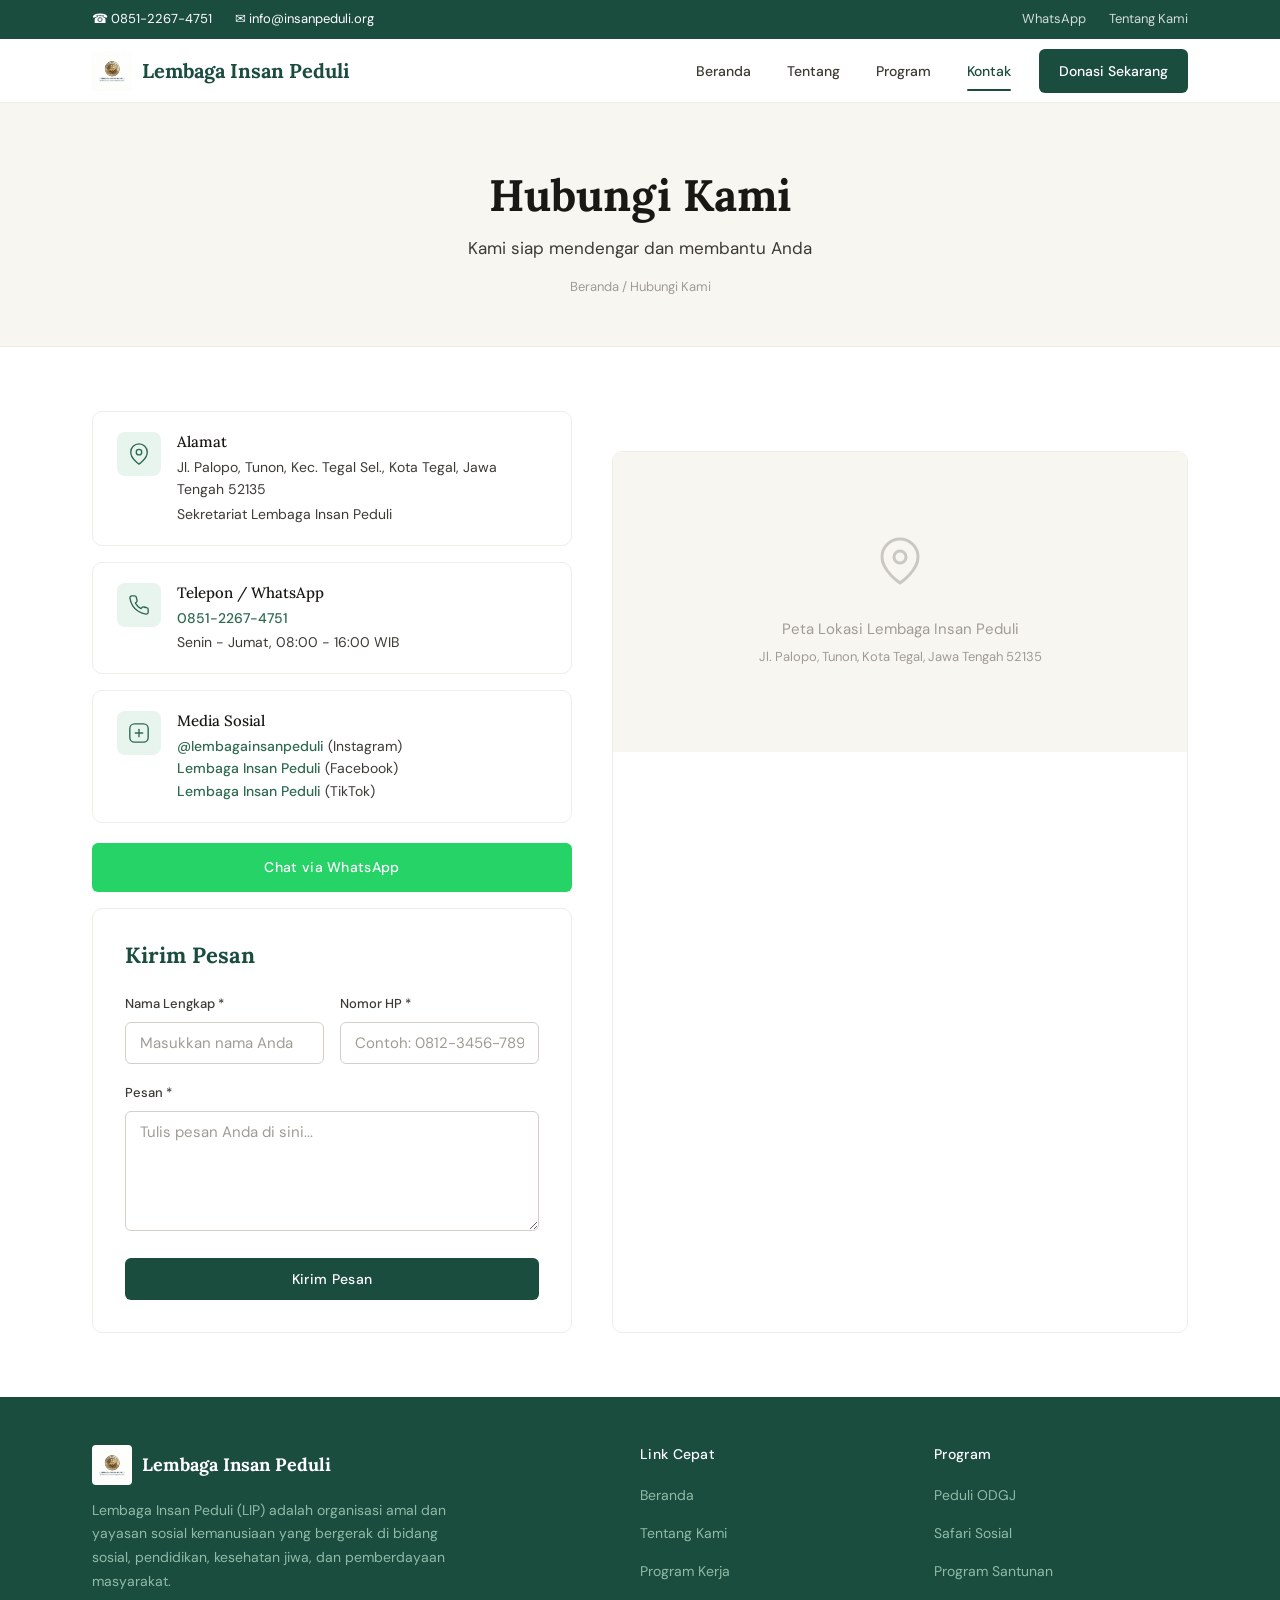
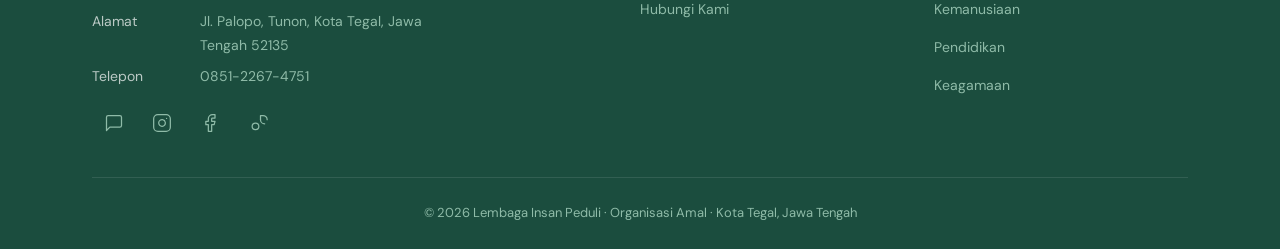
==== commit da7dffa6: "up" ====
--- a/kontak.html
+++ b/kontak.html
@@ -4,7 +4,7 @@
   <meta charset="UTF-8">
   <meta name="viewport" content="width=device-width, initial-scale=1.0">
   <meta name="description" content="Hubungi Lembaga Insan Peduli - Informasi kontak, alamat, dan form pesan">
-  <title>Hubungi Kami | Lembaga Insan Peduli</title>
+  <title>Lembaga Insan Peduli</title>
   <link rel="stylesheet" href="css/style.css">
 </head>
 <body>
@@ -26,7 +26,7 @@
     <div class="container">
       <a href="index.html" class="logo">
         <img src="images/Logo/logo.jpg" alt="Logo Lembaga Insan Peduli">
-        Insan Peduli
+        Lembaga Insan Peduli
       </a>
 
       <button class="hamburger" aria-label="Menu navigasi">
@@ -147,7 +147,7 @@
         <div class="footer-brand">
           <div class="logo">
             <img src="images/Logo/logo.jpg" alt="Logo Lembaga Insan Peduli">
-            Insan Peduli
+            Lembaga Insan Peduli
           </div>
           <p>Lembaga Insan Peduli (LIP) adalah organisasi amal dan yayasan sosial kemanusiaan yang bergerak di bidang sosial, pendidikan, kesehatan jiwa, dan pemberdayaan masyarakat.</p>
           <div class="footer-contact" style="margin-top:16px;">
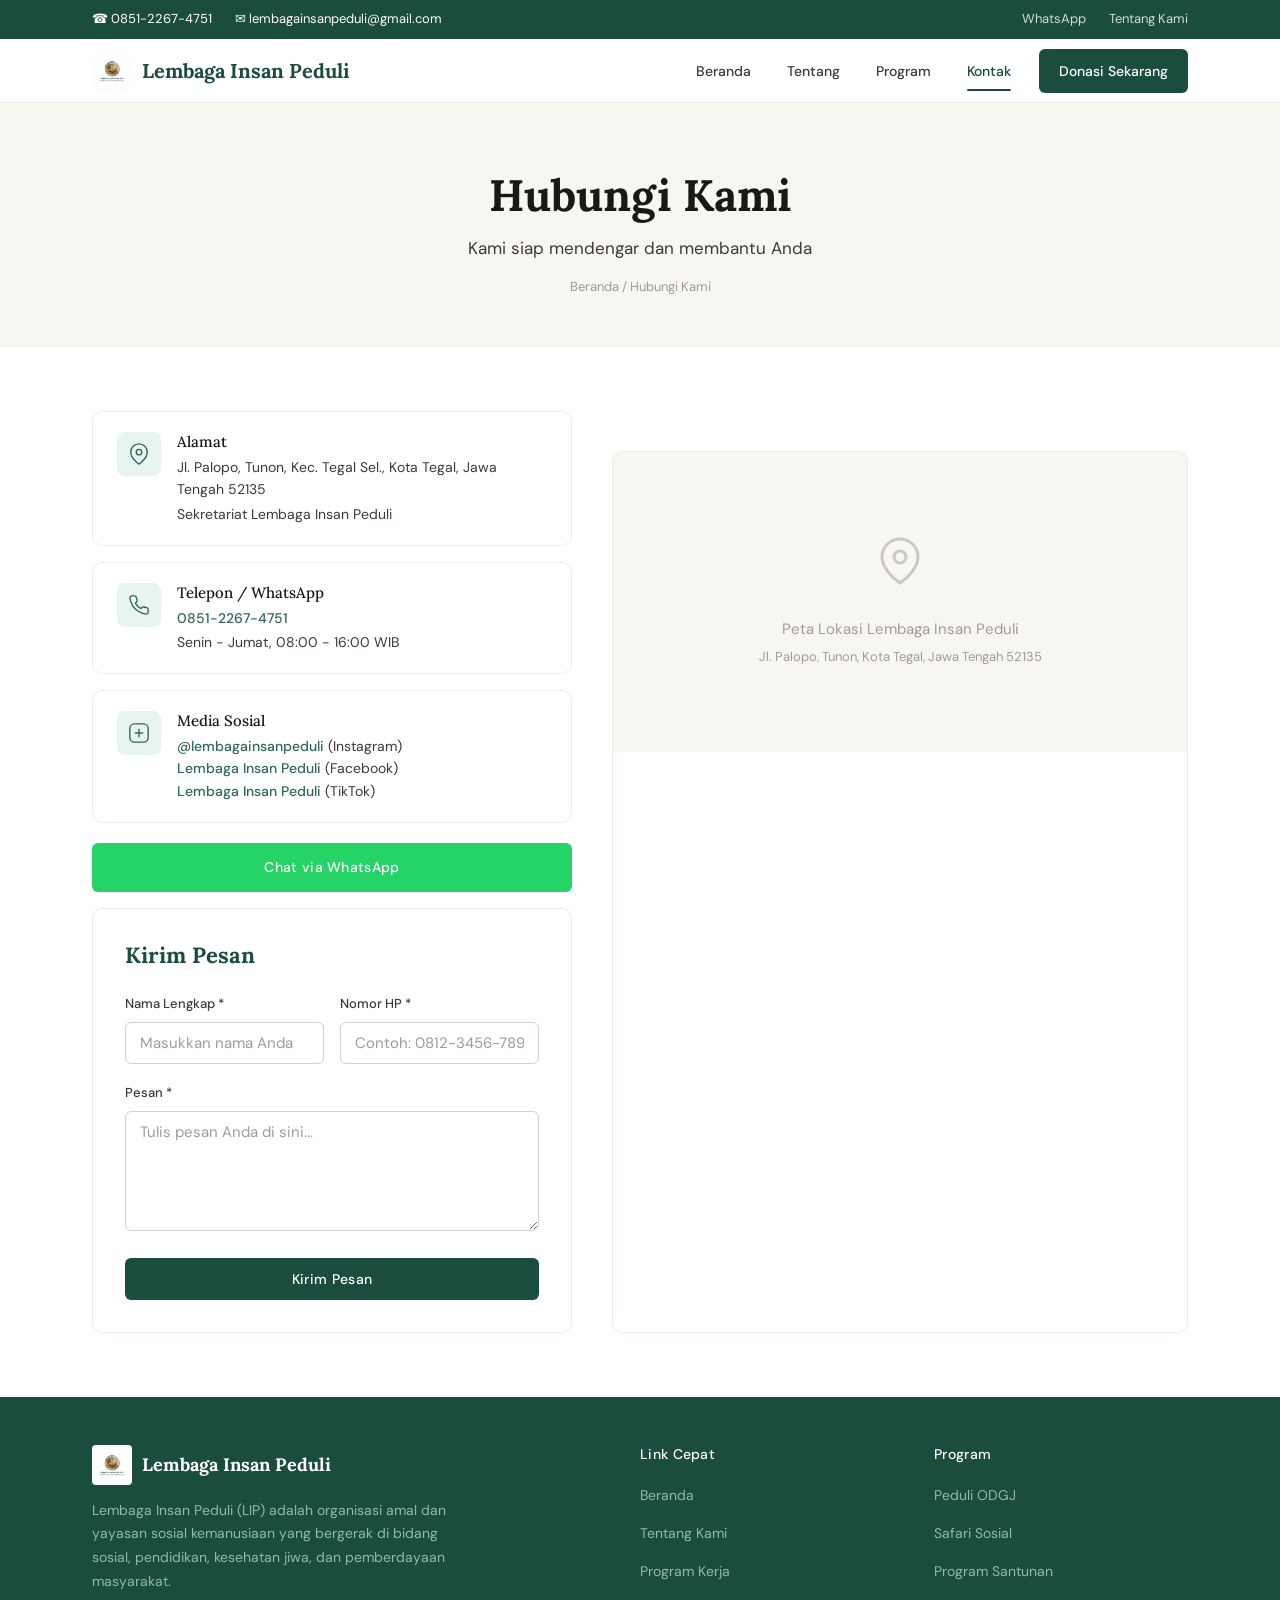
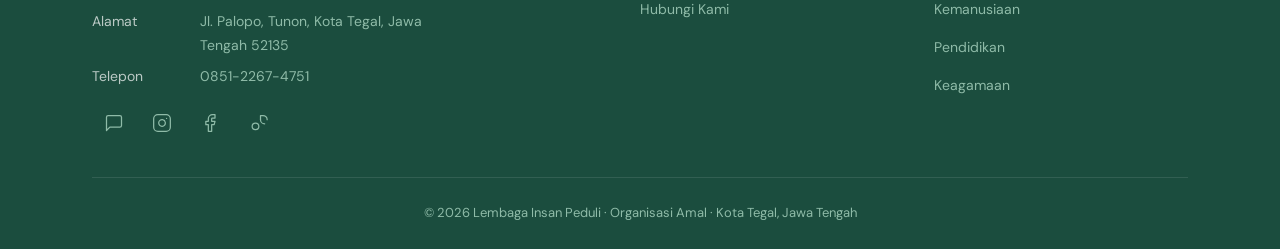
==== commit bb116197: "up" ====
--- a/kontak.html
+++ b/kontak.html
@@ -13,7 +13,7 @@
     <div class="container">
       <div class="top-bar-left">
         <span>&#9742; 0851-2267-4751</span>
-        <span>&#9993; info@insanpeduli.org</span>
+        <span>&#9993; lembagainsanpeduli@gmail.com</span>
       </div>
       <div>
         <a href="https://wa.me/6285122674751" target="_blank">WhatsApp</a>
